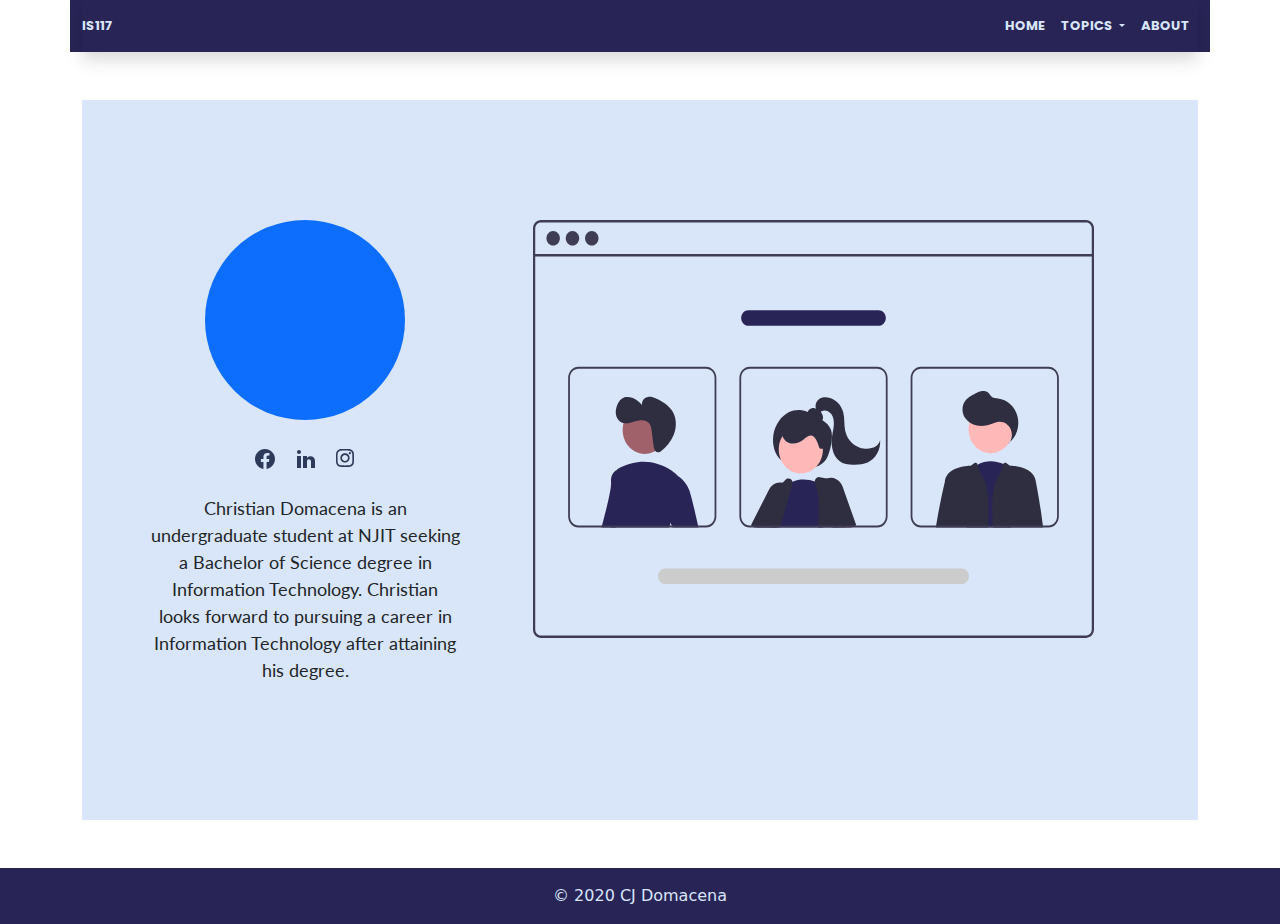
==== docs/about.html @ 16dbaa57 "Task: Added about page. Feature: Added footer. Task: Fixed styling, and adjusted margins for footer." ====
<!DOCTYPE html>
<html lang="en">
<head>
    <meta charset="UTF-8">
    <title>About</title>
    <meta charset="utf-8">
    <meta name="viewport" content="width=device-width, initial-scale=1, shrink-to-fit=no">

    <!-- Bootstrap CSS -->
    <link rel="stylesheet" href="../css/bootstrap.min.css">
    <link rel="stylesheet" href="../css/style.css">

    <link href="https://fonts.googleapis.com/css2?family=Lato&family=Poppins:wght@300;400;700&display=swap" rel="stylesheet">
</head>
<body>

<!-- NAV CONTENTS -->
<header class="nav">
    <div class="container navbar-container">
        <nav class="navbar navbar-expand-lg navbar-dark bg-transparent shadow">
            <a class="navbar-brand primary-color" href="#">IS117</a>
            <button class="navbar-toggler" type="button" data-toggle="collapse" data-target="#navbarNavDropdown" aria-controls="navbarNavDropdown" aria-expanded="false" aria-label="Toggle navigation">
                <span class="navbar-toggler-icon"></span>
            </button>
            <div class="collapse navbar-collapse justify-content-end" id="navbarNavDropdown">

                <ul class="navbar-nav">
                    <li class="nav-item active">
                        <a class="nav-link" href="../index.html">HOME</a>
                    </li>
                    <li class="nav-item dropdown">
                        <a class="nav-link dropdown-toggle" href="#" id="navbarDropdownMenuLink" role="button" data-toggle="dropdown" aria-haspopup="true" aria-expanded="false">
                            TOPICS
                        </a>
                        <div class="dropdown-menu" aria-labelledby="navbarDropdownMenuLink">
                            <a class="dropdown-item" href="icann.html">ICANN</a>
                            <a class="dropdown-item" href="dns.html">DNS</a>
                            <a class="dropdown-item" href="w3c.html">W3C</a>
                            <a class="dropdown-item" href="ipaddress.html">IP Address</a>
                            <a class="dropdown-item" href="http.html">HTTPS</a>
                        </div>
                    </li>
                    <li class="nav-item">
                        <a class="nav-link active" href="about.html">ABOUT</a>
                    </li>
                </ul>
            </div>
        </nav>
    </div>
</header>

<div class="container about-container mb-5 mt-md-5 mt-sm-5 mt-xs-5">
    <div class="about-items mt-lg-5">
        <div class="row about-row">
            <div class="col-lg-4 col-md-12 col-12">
                <div class="row">
                    <div class="about-img col-xs-12">

                    </div>
                </div>
                <div class="row">
                    <div class="col-12 social-media mt-4">
                        <ul class="social-media-links list-unstyled d-flex justify-content-between">
                            <li><a href="https://www.google.com" target="_blank"><img src="../img/facebook.svg" alt=""></a></li>
                            <li><a href="https://www.linkedin.com/in/christian-domacena-4548231b8/" target="_blank"><img src="../img/linkedIn.svg" alt=""></a></li>

                            <li><a href="https://www.instagram.com/cjdomacena/" target="_blank"><img src="../img/instagram.svg" alt=""></a></li>
                        </ul>
                    </div>
                </div>
                <div class="row">
                    <div class="col-12 text-center about-description mt-4">
                        <p>Christian Domacena is an undergraduate student at NJIT seeking a Bachelor of Science degree in
                            Information Technology. Christian looks forward to pursuing a career in Information Technology after attaining his degree.</p>
                    </div>
                </div>

            </div>
            <div class="col-12 col-lg-7 col-md-12 ml-xl-5">
                <div class="about-bottom-img mb-5">
                    <img src="../img/about-img.svg" class="img-fluid" alt="">
                </div>
            </div>
        </div>
    </div>
</div>

<footer class="footer mt-auto py-3">
    <div class="container text-center footer-container">
        <span>&#169 2020 CJ Domacena</span>
    </div>
</footer>


<script src="https://code.jquery.com/jquery-3.5.1.slim.min.js" integrity="sha384-DfXdz2htPH0lsSSs5nCTpuj/zy4C+OGpamoFVy38MVBnE+IbbVYUew+OrCXaRkfj" crossorigin="anonymous"></script>
<script src="../js/bootstrap.bundle.js"></script>
</body>
</html>
---- css/style.css ----
/*
font-family: 'Lato', sans-serif;
font-family: 'Poppins', sans-serif;
*/
body
{
    min-width: 320px;
}
footer
{
    color: #D9E5F8;
}

.navbar-container,.dropdown-menu,footer
{
    background-color: #282456;
}

.navbar-nav .nav-item a, .navbar-brand
{
    color: #D9E5F8 !important;
    font-family: 'Poppins', sans-serif;
    font-weight: 700;
    font-size: 13px;
}

.hero-container
{
    height: 50vh;
    background: linear-gradient(46.19deg, #E0EAFC 5.66%, #CFDEF3 94.35%);
    position: relative;
}

.hero-items
{
    height: 50vh;
}

.hero-img
{
    height: auto;
    width: 500px;
    position: absolute;
    bottom: 0;
    right: 0;
}
.hero-img img
{
    max-width: 500px;
    height: auto;
}


.hero-content
{
    min-height: 30vh;
    width: 50%;
    margin-left: 50px;
}

.hero-content h1
{
    font-family: 'Poppins',sans-serif;
    font-size: 61px;
    font-weight: 700;
}

.hero-content p
{
    font-family: 'Lato',sans-serif;
    font-size: 18px;
}

/* SECOND-CONTENT STYLING */
.second-content-container
{
    width: 95%;
    background-color: #282456;
    margin: 50px auto;
    height: 350px;
    position: relative;
}

.second-content-text
{
    width: 50%;
    margin-left: 50px;
    color:#D9E5F8;
}
.second-content-text h1
{
    font-family: 'Poppins',sans-serif;
    font-size: 51px;
    font-weight: 700;
    margin-bottom: 20px;
}
.second-content-text p
{
    font-family: Lato,sans-serif;
    font-size: 18px;
}

.second-content-img{
    position: absolute;
    bottom: 0;
    right: 0;
}

.topic-content
{
    min-height: 60vh;
    width: 95%;
}

.topic-box
{
    min-height: 25vh;
    width: 100%;
}

.card-body
{
    background-color:#D9E5F8 ;
    border-radius: 3px;
}
.card
{
    border-style: none;
}

.topic-header-title h1
{
    font-size: 26px;
}

.card-link,.card-text
{
    color: #282456;
}



.card-title
{
    font-family: 'Poppins', sans-serif;
    font-size: 21px;
    font-weight: 700;
    color: #282456;
}




/* ICANN STYLING */
.icann-banner-container
{
    padding: 0;
}
.icann-banner-contents
{
    min-height: 30vh;
    background-color: #D9E5F8;
    align-items: center;
}
.icann-banner-text
{
    width: 75%;
    margin-left: 50px;
    color: #282456;
}


.icann-banner-text h1
{
    font-family: 'Poppins', sans-serif;
    font-size: 24px;
    font-weight: 700;

}


.icann-banner-text p
{
    font-family: Lato,sans-serif;
    font-size: 18px;
    max-width: 90ch;
    margin-top: 20px;
}


.icann-logo
{
    margin-bottom: 40px;
    margin-right: 30px;
}





/* ICANN TOPIC STYLING */
.icann-topic-container
{
    min-height: 50vh;
    margin-top: 60px;
    color: #D9E5F8;
}

.icann-topic-content
{
    min-height: 45vh;
    width: 100%;
    background-color: #282456;
    font-family: Lato, sans-serif;
    font-size: 16px;
    color: #D9E5F8;

}

.icann-box-1
{
    width: 300px;
    padding-left: 20px;
    padding-right: 50px;

}
.icann-box-2
{
    width: auto;
    padding-right: 20px;
}
.icann-box-1,.icann-box-2
{
    height: auto;
    margin-top: 20px;
}




.icann-topic-second
{
    width: 100%;
    color: #282456;
    margin-top: 50px;
    padding-right: 20px;
    padding-left: 20px;
    font-family: Lato, sans-serif;
    font-size: 16px;
}

.icann-history
{
    color: #282456;
    background-color: #D9E5F8;
}

.icann-history-content
{
   margin: 20px;
}

.icann-history h1
{
    font-family: 'Poppins', sans-serif;
    font-size: 28px;
    font-weight: 700;
    margin-bottom: 20px;
}
.icann-history-text
{
    font-family: Lato, sans-serif;
    font-size: 16px;
}



.ip-container
{
    width: 90%;
    margin-top: 50px;
}
.ip-left-box
{
    background-color: #282456;
    height: 350px;
    display: flex;
    align-items: center;

}

.second-ip-left-box
{
    height: 350px;
    display: flex;
    align-items: center;

}
.ip-left-box-text
{
    margin-top: 5px;
    margin-bottom: 5px;
    color: #D9E5F8;
}

.ip-left-box-text h1, .ip
{
    font-family: 'Poppins', sans-serif;
    font-size: 18px;

}
.ip-left-box-text p
{
    margin-left: 20px;
}

.ip-item-left
{
    font-family: Lato, sans-serif;
    font-size: 16px;
}
.ip-item-left h1
{
    font-family: 'Poppins', sans-serif;
    font-size: 26px;

}

.text-color
{
    color: #282456;
}



.dns-items
{
    width: 90%;
}

.icann-history-img
{
    height: max-content;

}

/* HTTP STYLING*/
.http-items-container
{
    margin-top: 50px;
    width: 95%;
}

.http-description-left
{
    background-color: #282456;
    color: #D9E5F8;
    min-height: 300px;
    display: flex;
    flex-direction: column;
    justify-content: center;
    border-radius: 10px;
}
.http-description-left h1
{
    font-family: 'Poppins', sans-serif;
    font-size: 26px;
    margin-left: 10px;
    font-weight: 700;
}

.http-description-left p
{
    font-family: Lato, sans-serif;
    font-size: 16px;
    margin-left: 10px;
}
.https-description
{
    background-color: #282456;
    padding: 20px;
    color: #D9E5F8;
}
.https-description h1
{
    font-family: 'Poppins', sans-serif;
    font-size: 26px;
    font-weight: 700;
}

.versus-text h1
{
    font-family: 'Poppins', sans-serif;
    font-size: 26px;
    font-weight: 700;
}

.versus-text p
{
    font-family: Lato, sans-serif;
    font-size: 16px;
}

.versus-row img
{
    border-radius: 10px;
}

.placeholder
{
    height: 100vh;
}

.about-items
{
    min-height: 80vh;
    width: 100%;
    display: flex;
    justify-content: center;
    align-items: center;
    background-color: #D9E5F8;
    font-family: Lato, sans-serif;
    font-size: 18px;
}
.about-row
{
    width: 90%;
    min-width: 200px;
}

.about-img
{
    max-width: 200px;
    height: 200px;
    background-color: #0d6efd;
    border-radius: 120px;
    margin: auto;
    background-image: url("https://scontent-lga3-2.cdninstagram.com/v/t51.2885-19/s150x150/117831459_1029175254169465_1306962006435099128_n.jpg?_nc_ht=scontent-lga3-2.cdninstagram.com&_nc_ohc=QC9H0px0pP0AX-9Rupr&oh=092bd66d904f3e8b5a7b505f8c82bff9&oe=5FB35145");
    background-position: center;
    background-size: cover;
}

.social-media-links
{
    width: 100px;
    margin: auto;
}

.about-description
{
    width: 500px;
    margin: auto;

}
.dns-banner
{
    margin-bottom: 150px;
}

@media (max-width: 992px )
{
    .hero-content, .second-content-text
    {
        width: 100%;
        margin-left: 0;
        text-align: center;
    }

    .card
    {
        margin-bottom: 10px;
    }
.icann-banner-text
{
    margin-top: 30px;
    margin-bottom: 20px;
    text-align: center;
    width: 100%;
    margin-left: 0;
}

}
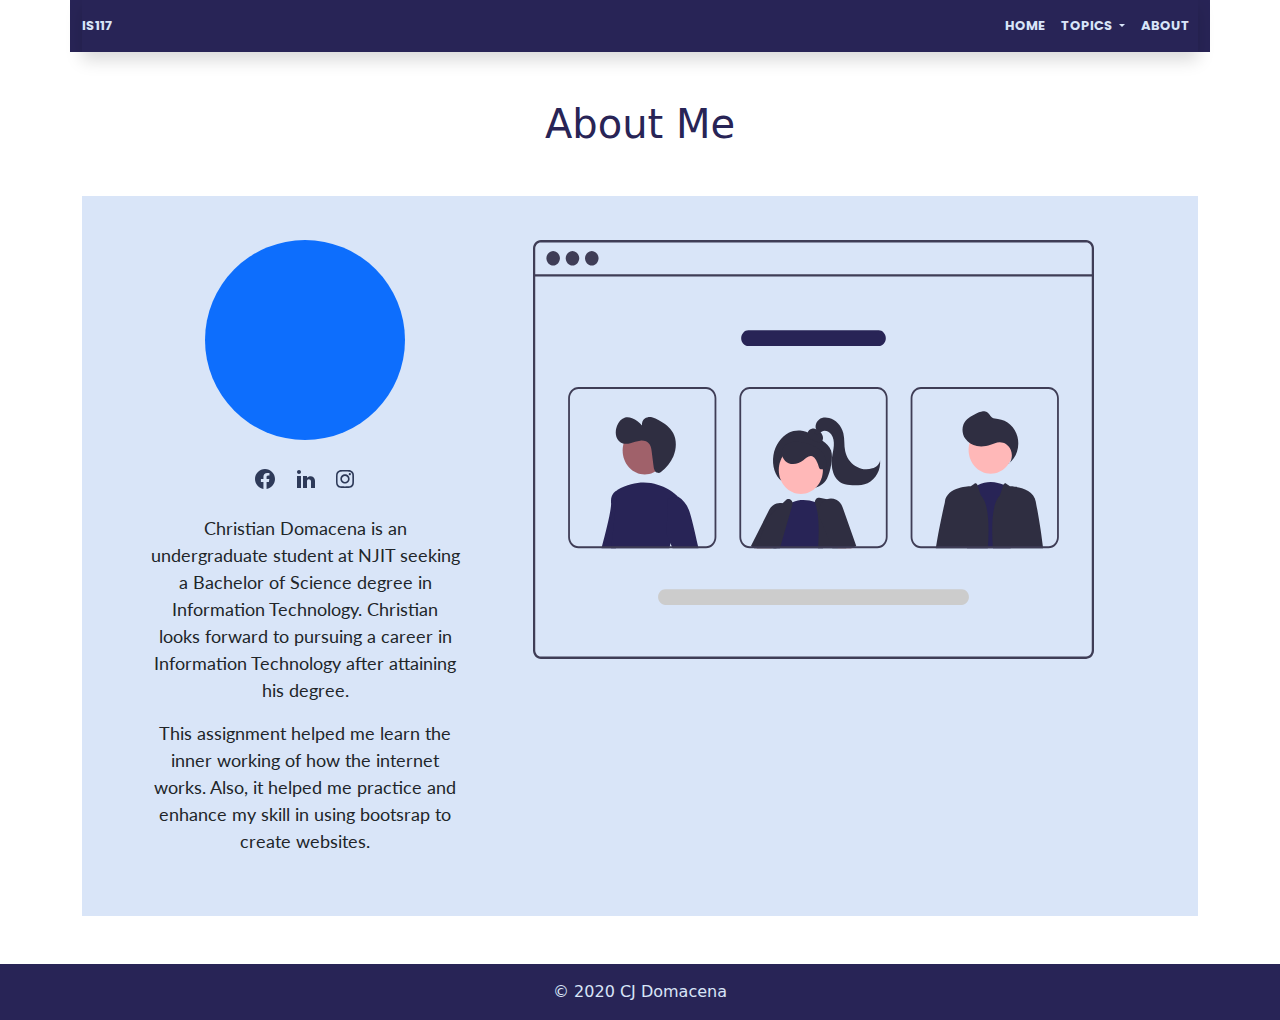
==== commit 3207f243: "Feature: Added extra content to about page." ====
--- a/docs/about.html
+++ b/docs/about.html
@@ -50,7 +50,9 @@
 </header>
 
 <div class="container about-container mb-5 mt-md-5 mt-sm-5 mt-xs-5">
+    <h1 class="text-center text-color mt-lg-5 mb-lb-5 mt-5 mb-5">About Me</h1>
     <div class="about-items mt-lg-5">
+
         <div class="row about-row">
             <div class="col-lg-4 col-md-12 col-12">
                 <div class="row">
@@ -71,7 +73,12 @@
                 <div class="row">
                     <div class="col-12 text-center about-description mt-4">
                         <p>Christian Domacena is an undergraduate student at NJIT seeking a Bachelor of Science degree in
-                            Information Technology. Christian looks forward to pursuing a career in Information Technology after attaining his degree.</p>
+                            Information Technology. Christian looks forward to pursuing a career in Information Technology after attaining his degree.
+                        </p>
+                        <p>
+                            This assignment helped me learn the inner working of how the internet works. Also, it helped me practice and enhance my skill in using bootsrap to create
+                            websites.
+                        </p>
                     </div>
                 </div>
 
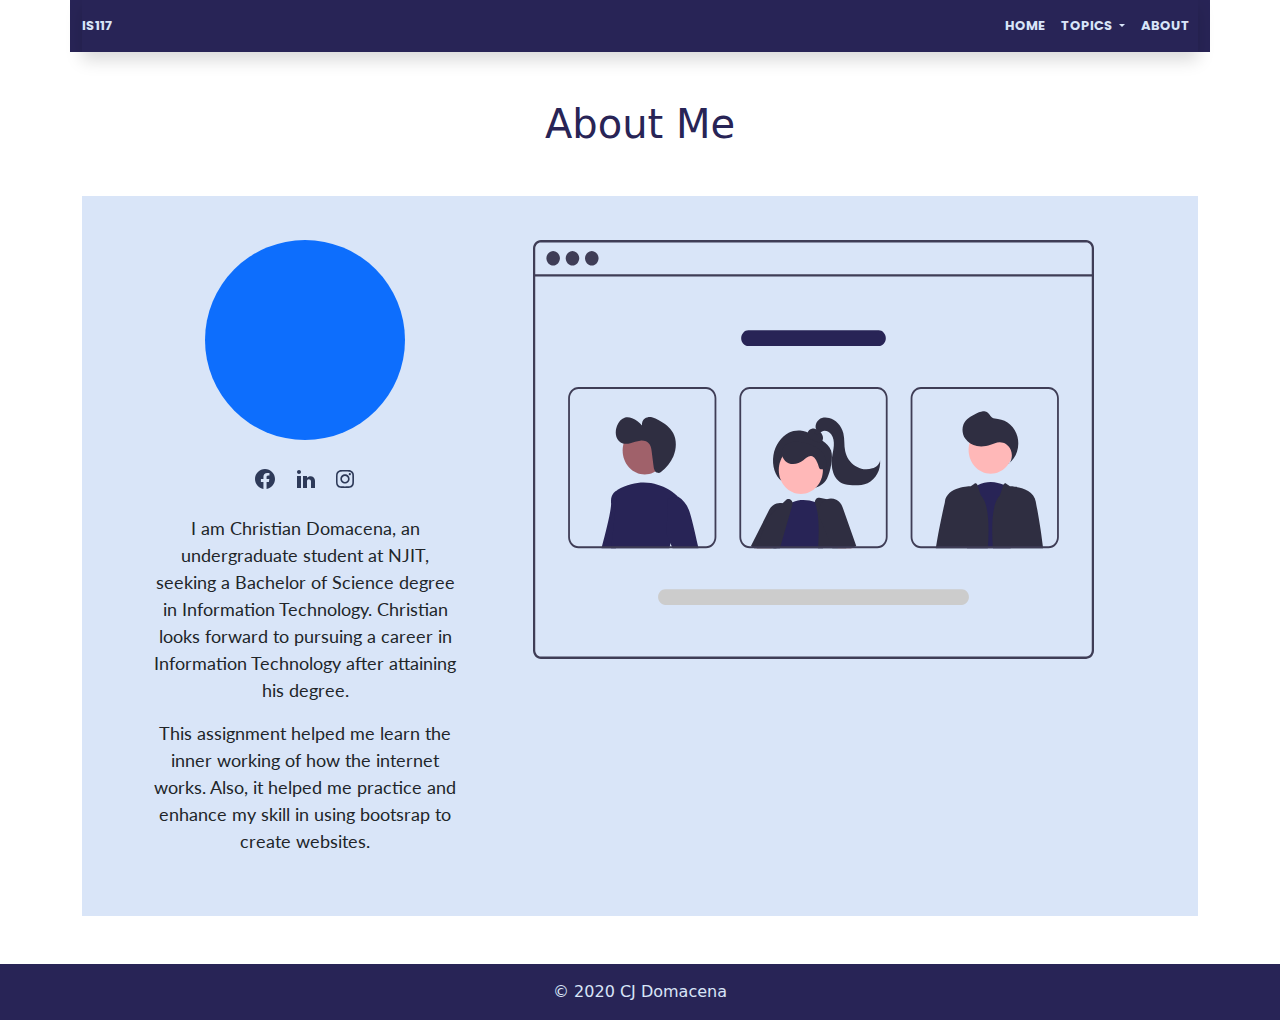
==== commit 0adba008: "Feature: Added extra content to about page." ====
--- a/docs/about.html
+++ b/docs/about.html
@@ -72,7 +72,7 @@
                 </div>
                 <div class="row">
                     <div class="col-12 text-center about-description mt-4">
-                        <p>Christian Domacena is an undergraduate student at NJIT seeking a Bachelor of Science degree in
+                        <p>I am Christian Domacena, an undergraduate student at NJIT, seeking a Bachelor of Science degree in
                             Information Technology. Christian looks forward to pursuing a career in Information Technology after attaining his degree.
                         </p>
                         <p>
